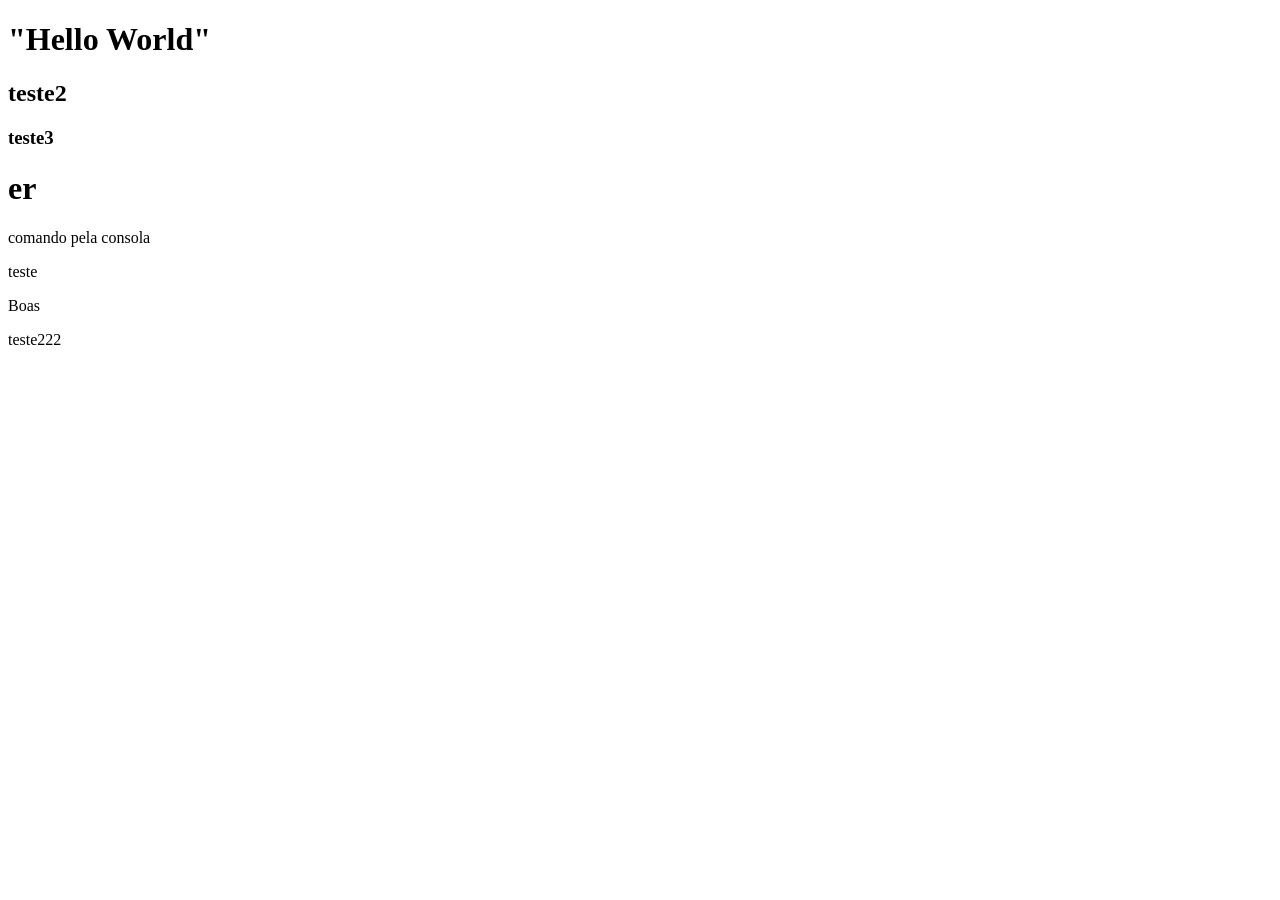
==== index.html @ 0a6a7b0b "commit branch2" ====
<!DOCTYPE html> 
<html lang="en">
    <head>
        <meta charset="UTF-8">
        <meta name="viewport" content="width=device-width, initial-scale=1.0">
        <title>My Website</title>
        <link rel="stylesheet" href="styles.css">
    </head>
    <body>
        <h1>"Hello World"</h1>
        <h2>teste2</h2>
        <h3>teste3</h3>
        <h1>er</h1>
        <p>comando pela consola </p>
        <p>teste</p>
        <p>Boas</p>
        <p>teste222</p>
    </body>
</html>
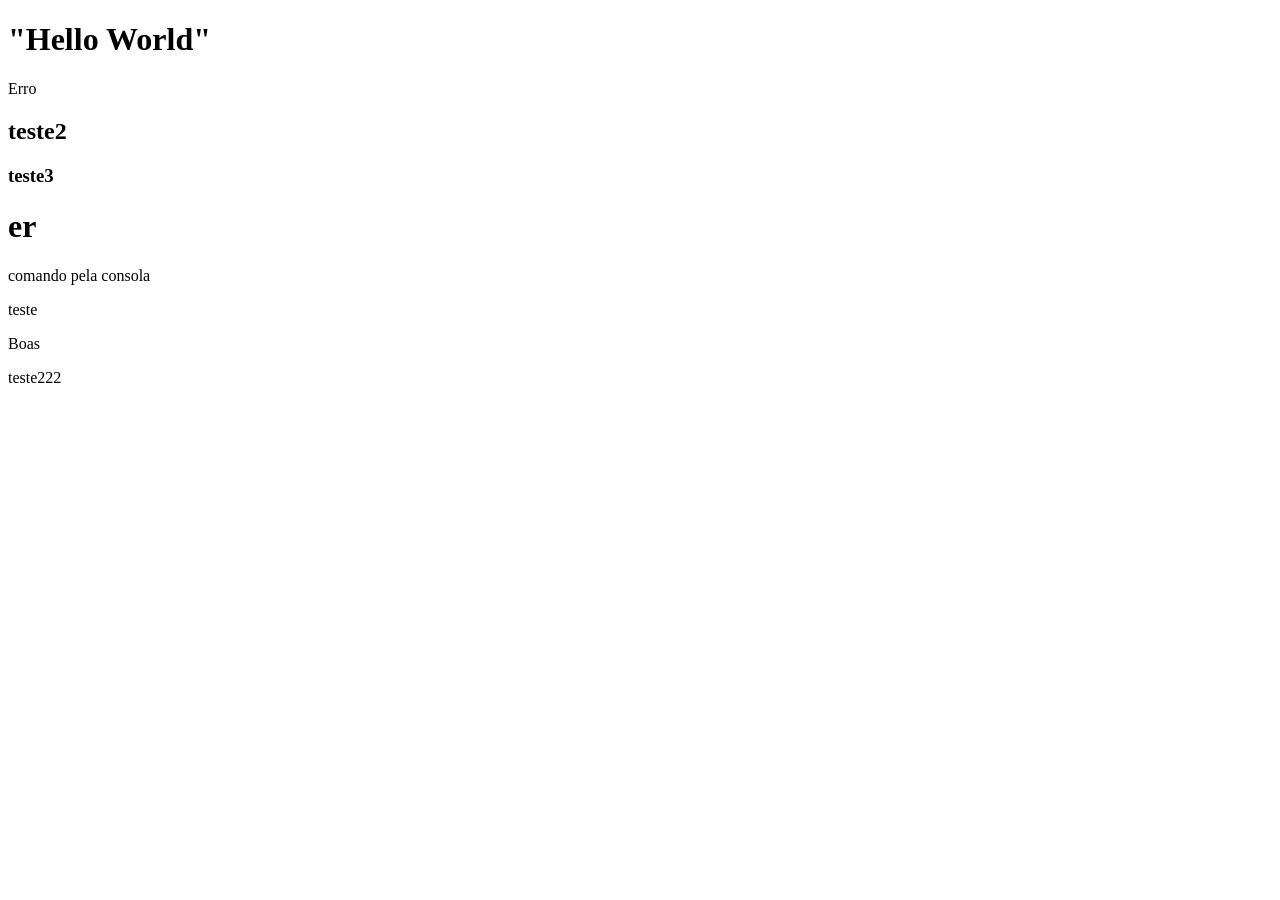
==== commit 61c04869: "simulaçãoerro" ====
--- a/index.html
+++ b/index.html
@@ -8,6 +8,7 @@
     </head>
     <body>
         <h1>"Hello World"</h1>
+        <p>Erro</p>
         <h2>teste2</h2>
         <h3>teste3</h3>
         <h1>er</h1>
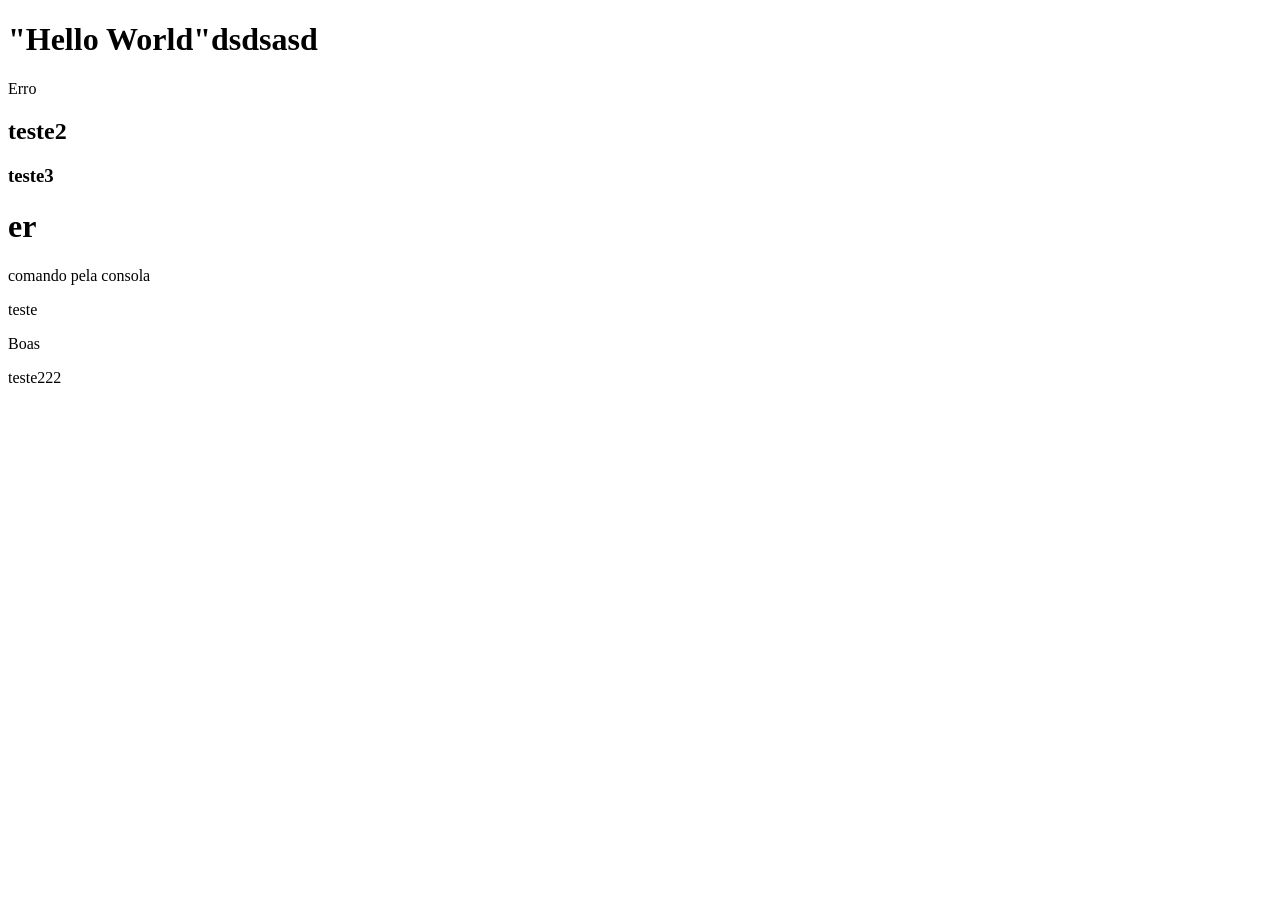
==== commit d1af2913: "committeste" ====
--- a/index.html
+++ b/index.html
@@ -7,7 +7,7 @@
         <link rel="stylesheet" href="styles.css">
     </head>
     <body>
-        <h1>"Hello World"</h1>
+        <h1>"Hello World"dsdsasd</h1>
         <p>Erro</p>
         <h2>teste2</h2>
         <h3>teste3</h3>
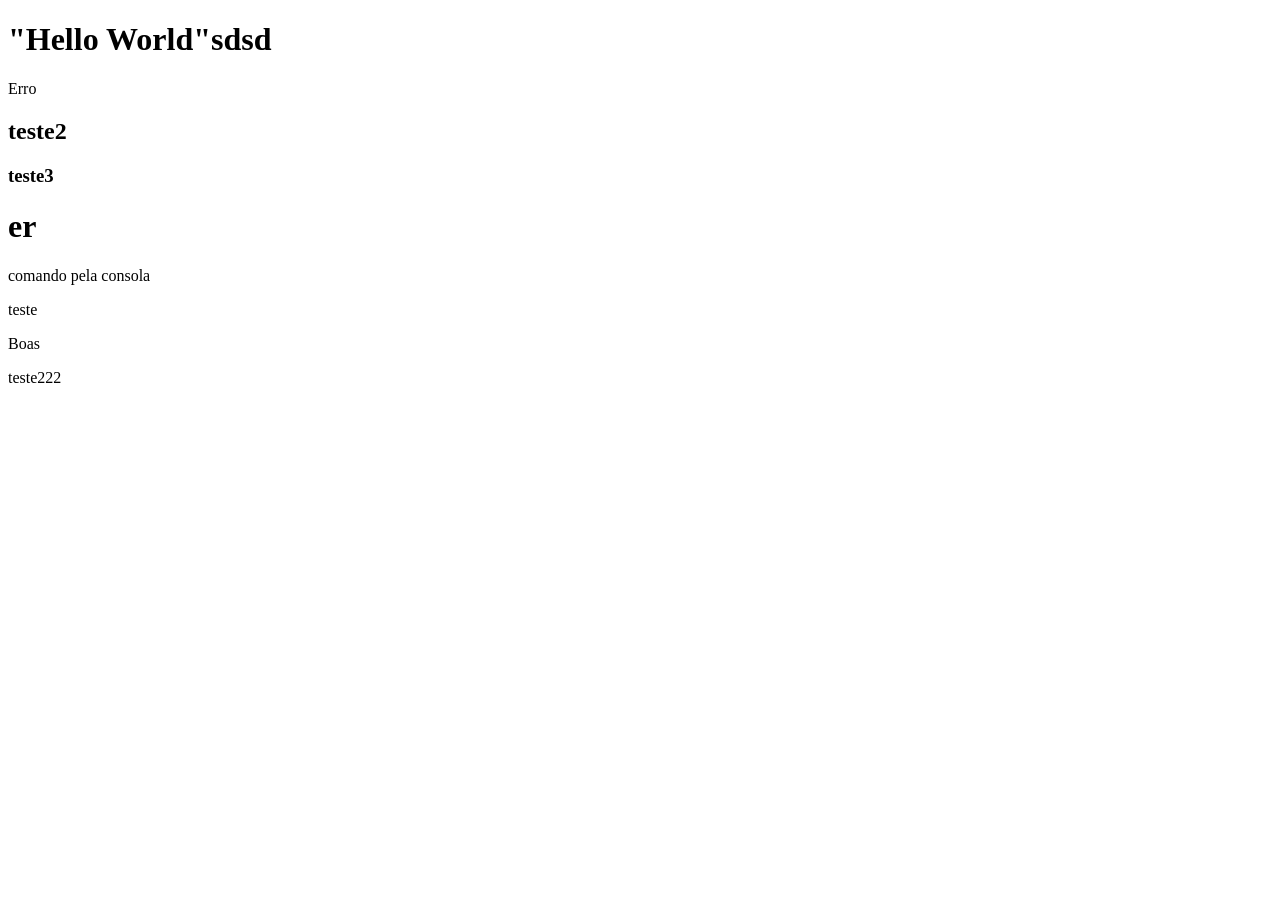
==== commit 5641837b: "sdsd" ====
--- a/index.html
+++ b/index.html
@@ -7,7 +7,7 @@
         <link rel="stylesheet" href="styles.css">
     </head>
     <body>
-        <h1>"Hello World"dsdsasd</h1>
+        <h1>"Hello World"sdsd</h1>
         <p>Erro</p>
         <h2>teste2</h2>
         <h3>teste3</h3>
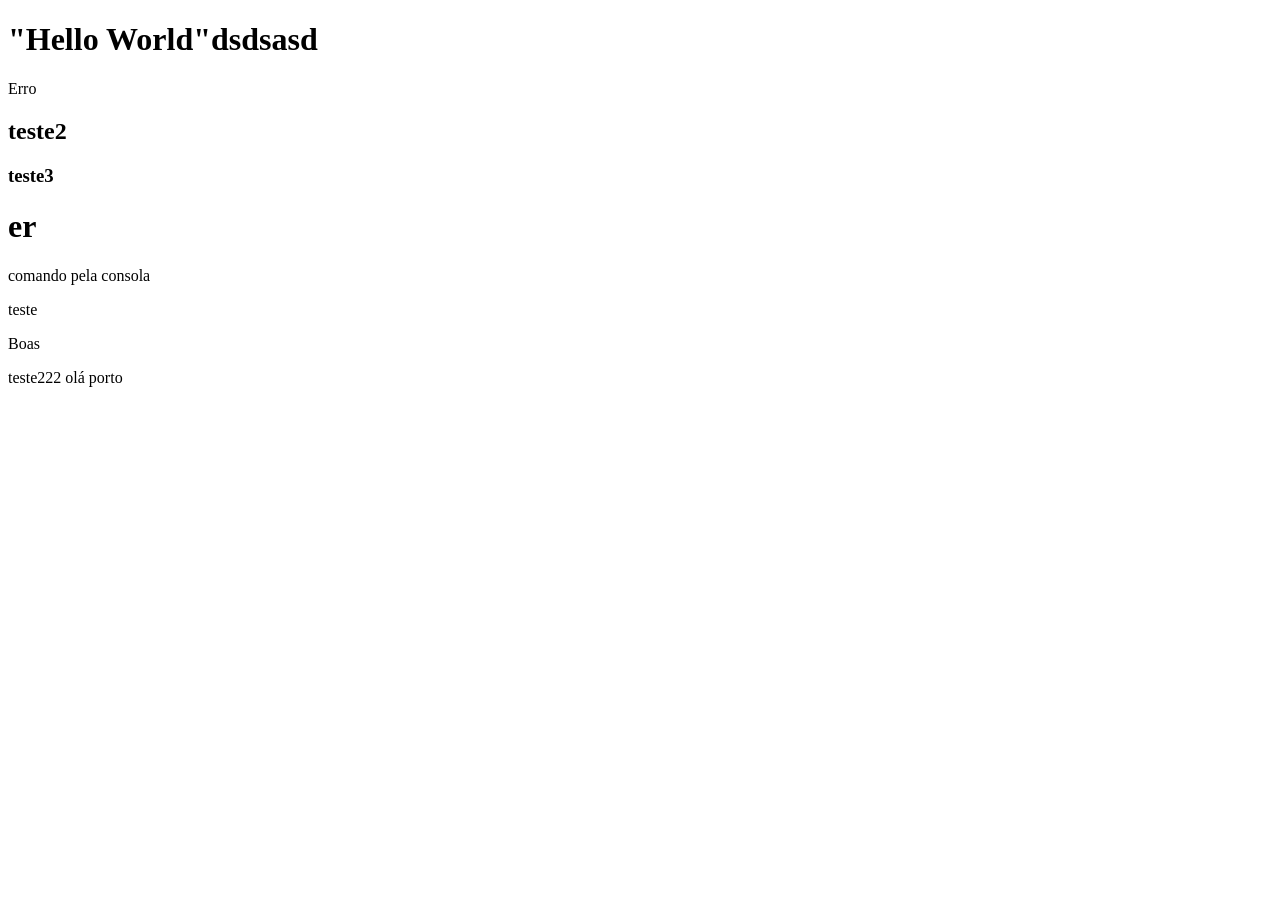
==== commit 48d0364b: "rew" ====
--- a/index.html
+++ b/index.html
@@ -7,7 +7,7 @@
         <link rel="stylesheet" href="styles.css">
     </head>
     <body>
-        <h1>"Hello World"sdsd</h1>
+        <h1>"Hello World"dsdsasd</h1>
         <p>Erro</p>
         <h2>teste2</h2>
         <h3>teste3</h3>
@@ -15,6 +15,6 @@
         <p>comando pela consola </p>
         <p>teste</p>
         <p>Boas</p>
-        <p>teste222</p>
+        <p>teste222 olá porto</p>
     </body>
 </html>
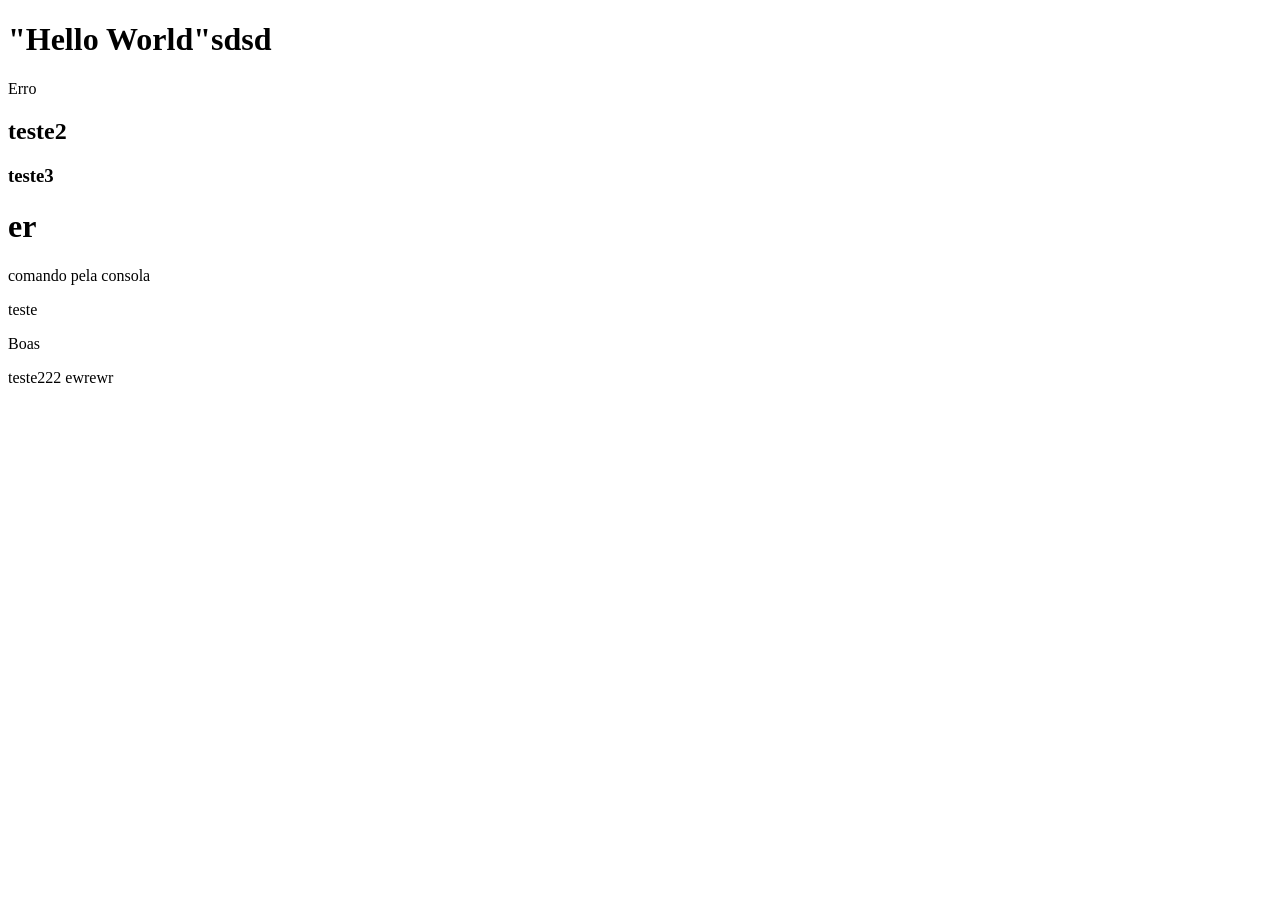
==== commit 9ece9ae9: "werwer" ====
--- a/index.html
+++ b/index.html
@@ -7,7 +7,7 @@
         <link rel="stylesheet" href="styles.css">
     </head>
     <body>
-        <h1>"Hello World"dsdsasd</h1>
+        <h1>"Hello World"sdsd</h1>
         <p>Erro</p>
         <h2>teste2</h2>
         <h3>teste3</h3>
@@ -15,6 +15,6 @@
         <p>comando pela consola </p>
         <p>teste</p>
         <p>Boas</p>
-        <p>teste222 olá porto</p>
+        <p>teste222 ewrewr</p>
     </body>
 </html>
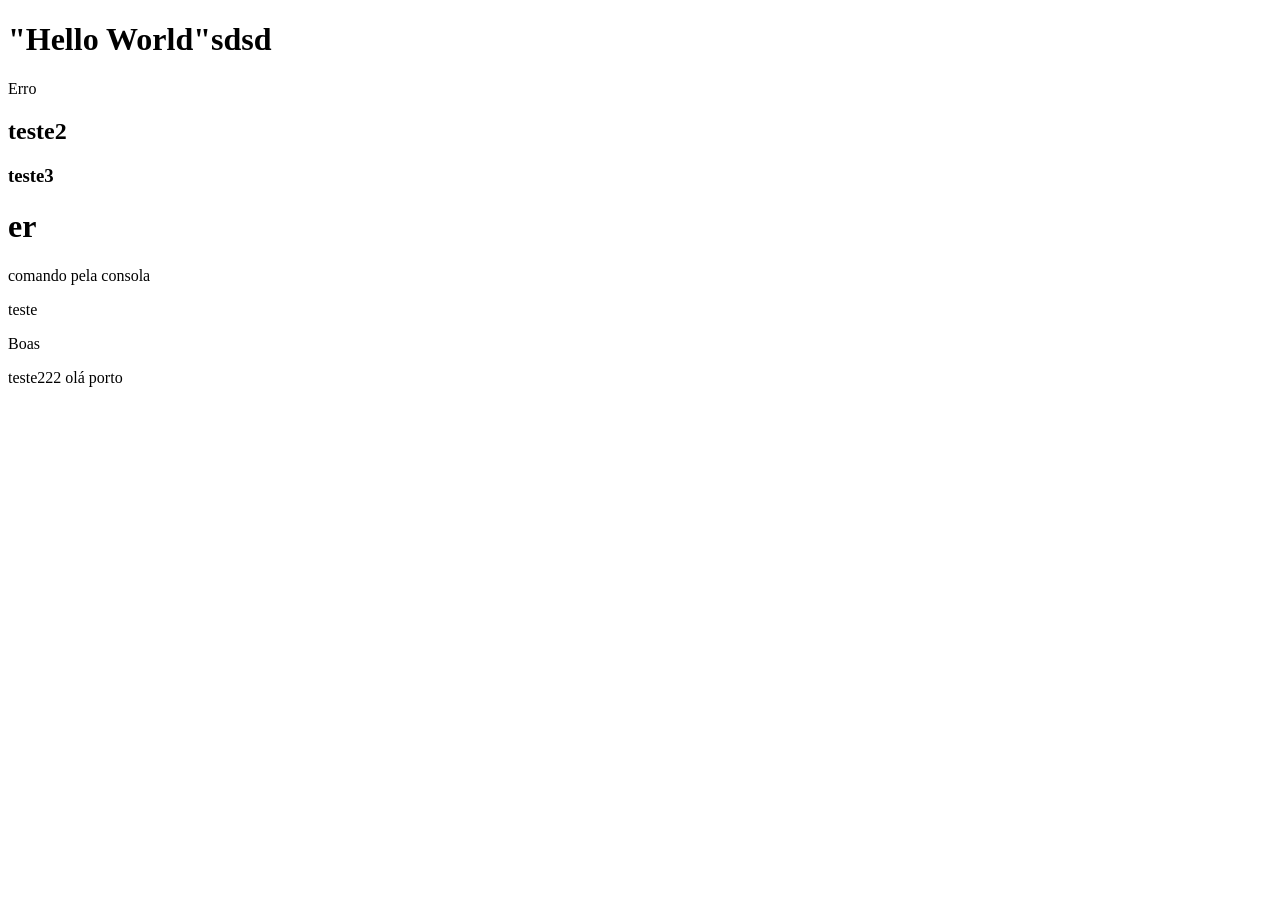
==== commit 34f16abd: "Merge branch 'main' of https://github.com/BrunoAndrade24/projeto-git into branch2" ====
--- a/index.html
+++ b/index.html
@@ -15,6 +15,6 @@
         <p>comando pela consola </p>
         <p>teste</p>
         <p>Boas</p>
-        <p>teste222 ewrewr</p>
+        <p>teste222 olá porto</p>
     </body>
 </html>
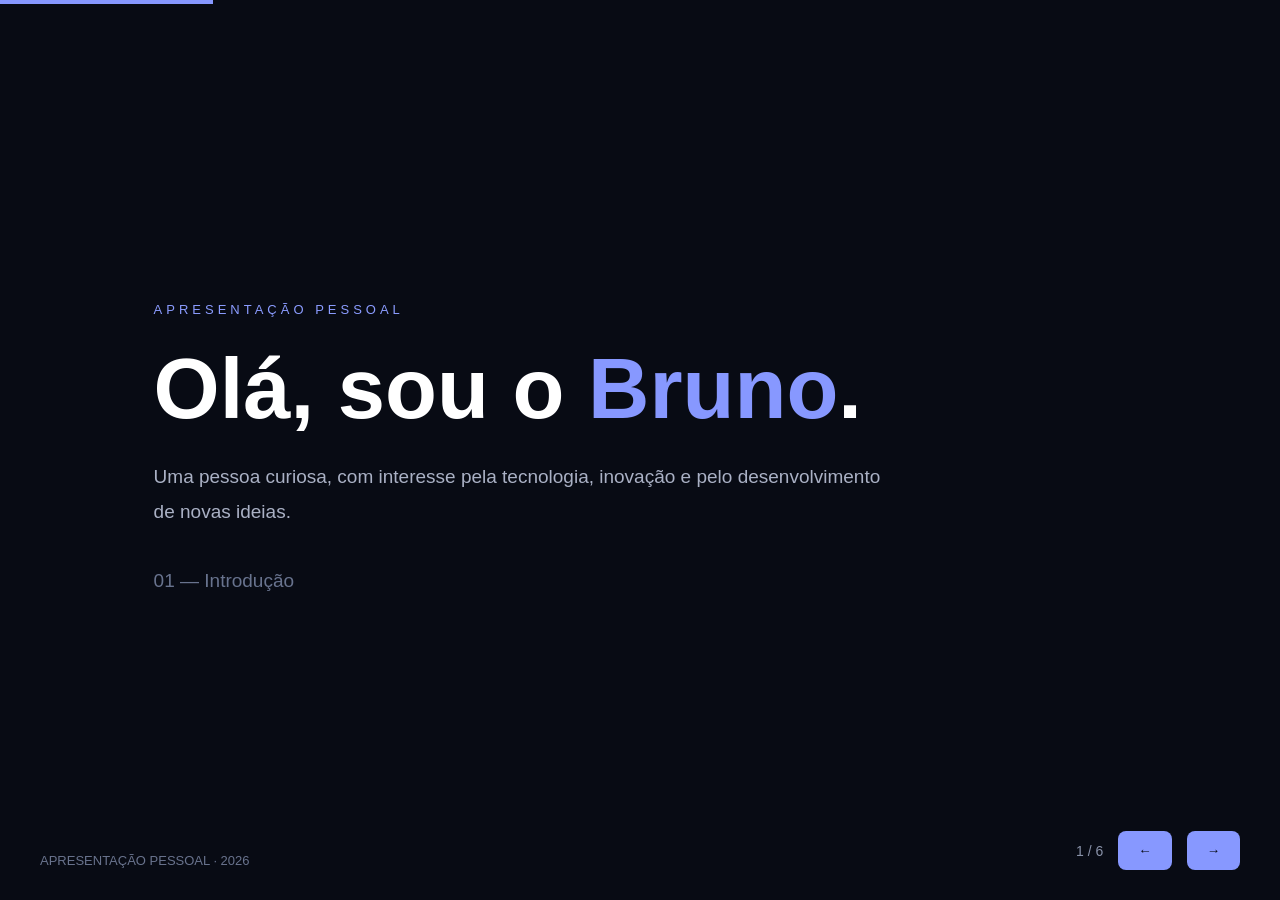
==== commit b2731825: "new file" ====
--- a/index.html
+++ b/index.html
@@ -1,20 +1,322 @@
-<!DOCTYPE html> 
-<html lang="en">
-    <head>
-        <meta charset="UTF-8">
-        <meta name="viewport" content="width=device-width, initial-scale=1.0">
-        <title>My Website</title>
-        <link rel="stylesheet" href="styles.css">
-    </head>
-    <body>
-        <h1>"Hello World"sdsd</h1>
-        <p>Erro</p>
-        <h2>teste2</h2>
-        <h3>teste3</h3>
-        <h1>er</h1>
-        <p>comando pela consola </p>
-        <p>teste</p>
-        <p>Boas</p>
-        <p>teste222 olá porto</p>
-    </body>
+
+<!DOCTYPE html>
+<html lang="pt">
+<head>
+<meta charset="UTF-8">
+<meta name="viewport" content="width=device-width, initial-scale=1.0">
+<title>Apresentação Pessoal</title>
+
+<style>
+* {
+    margin: 0;
+    padding: 0;
+    box-sizing: border-box;
+}
+
+body {
+    font-family: 'Segoe UI', sans-serif;
+    background: #080b14;
+    color: white;
+    overflow: hidden;
+}
+
+.slide {
+    display: none;
+    min-height: 100vh;
+    padding: 10vh 12%;
+    flex-direction: column;
+    justify-content: center;
+    animation: aparecer .6s ease;
+}
+
+.slide.active {
+    display: flex;
+}
+
+@keyframes aparecer {
+    from { opacity: 0; transform: translateY(20px); }
+    to { opacity: 1; transform: translateY(0); }
+}
+
+.tag {
+    color: #8b9cff;
+    text-transform: uppercase;
+    letter-spacing: 4px;
+    font-size: 13px;
+    margin-bottom: 25px;
+}
+
+h1 {
+    font-size: clamp(45px, 8vw, 85px);
+    line-height: 1.1;
+    margin-bottom: 25px;
+}
+
+h2 {
+    font-size: clamp(35px, 5vw, 55px);
+    margin-bottom: 35px;
+}
+
+p {
+    color: #aab1c5;
+    font-size: 19px;
+    line-height: 1.8;
+    max-width: 750px;
+}
+
+.highlight {
+    color: #8798ff;
+}
+
+.grid {
+    display: grid;
+    grid-template-columns: repeat(2, 1fr);
+    gap: 20px;
+    max-width: 850px;
+}
+
+.card {
+    background: #121827;
+    border: 1px solid #273149;
+    padding: 28px;
+    border-radius: 15px;
+    transition: .3s;
+}
+
+.card:hover {
+    transform: translateY(-5px);
+    border-color: #8798ff;
+}
+
+.card h3 {
+    margin-bottom: 12px;
+    font-size: 21px;
+}
+
+.card p {
+    font-size: 15px;
+}
+
+.icon {
+    font-size: 30px;
+    margin-bottom: 15px;
+}
+
+.controls {
+    position: fixed;
+    bottom: 30px;
+    right: 40px;
+    display: flex;
+    align-items: center;
+    gap: 15px;
+}
+
+button {
+    background: #8798ff;
+    color: #080b14;
+    border: none;
+    padding: 12px 20px;
+    border-radius: 8px;
+    font-weight: bold;
+    cursor: pointer;
+}
+
+button:hover {
+    background: white;
+}
+
+#counter {
+    color: #8992a9;
+    font-size: 14px;
+}
+
+.progress {
+    position: fixed;
+    top: 0;
+    left: 0;
+    height: 4px;
+    background: #8798ff;
+    transition: width .3s;
+}
+
+footer {
+    position: fixed;
+    bottom: 32px;
+    left: 40px;
+    color: #69738d;
+    font-size: 13px;
+}
+
+@media(max-width: 650px) {
+    .slide { padding: 8vh 7%; }
+    .grid { grid-template-columns: 1fr; gap: 12px; }
+    .card { padding: 18px; }
+    footer { display: none; }
+    .controls { right: 15px; bottom: 15px; }
+}
+</style>
+</head>
+
+<body>
+
+<div class="progress" id="progress"></div>
+
+<!-- SLIDE 1 -->
+<section class="slide active">
+    <div class="tag">Apresentação pessoal</div>
+    <h1>Olá, sou o <span class="highlight">Bruno</span>.</h1>
+    <p>Uma pessoa curiosa, com interesse pela tecnologia, inovação e pelo desenvolvimento de novas ideias.</p>
+    <p style="margin-top:35px;color:#68738e;">01 — Introdução</p>
+</section>
+
+<!-- SLIDE 2 -->
+<section class="slide">
+    <div class="tag">01 / Sobre mim</div>
+    <h2>Um pouco sobre <span class="highlight">mim.</span></h2>
+    <p>
+        Gosto de aprender coisas novas, explorar diferentes áreas
+        e perceber como funcionam as tecnologias que fazem parte
+        do nosso dia a dia.
+        <br><br>
+        Sou uma pessoa prática, curiosa e gosto de encontrar
+        soluções para problemas.
+    </p>
+</section>
+
+<!-- SLIDE 3 -->
+<section class="slide">
+    <div class="tag">02 / Interesses</div>
+    <h2>O que me <span class="highlight">interessa.</span></h2>
+
+    <div class="grid">
+        <div class="card">
+            <div class="icon">💻</div>
+            <h3>Tecnologia</h3>
+            <p>Hardware, computadores e novas tecnologias.</p>
+        </div>
+
+        <div class="card">
+            <div class="icon">🤖</div>
+            <h3>Inteligência Artificial</h3>
+            <p>Automação, ferramentas inteligentes e inovação.</p>
+        </div>
+
+        <div class="card">
+            <div class="icon">🌐</div>
+            <h3>Programação</h3>
+            <p>Desenvolvimento web e criação de projetos digitais.</p>
+        </div>
+
+        <div class="card">
+            <div class="icon">🎮</div>
+            <h3>Gaming</h3>
+            <p>Jogos de estratégia, progressão e competição.</p>
+        </div>
+    </div>
+</section>
+
+<!-- SLIDE 4 -->
+<section class="slide">
+    <div class="tag">03 / Competências</div>
+    <h2>O que gosto de <span class="highlight">fazer.</span></h2>
+
+    <div class="grid">
+        <div class="card">
+            <h3>🔧 Resolver problemas</h3>
+            <p>Diagnosticar problemas técnicos e procurar soluções.</p>
+        </div>
+
+        <div class="card">
+            <h3>🖥️ Criar projetos</h3>
+            <p>Explorar programação e desenvolver ideias digitais.</p>
+        </div>
+
+        <div class="card">
+            <h3>📚 Aprender</h3>
+            <p>Adquirir conhecimentos e experimentar ferramentas novas.</p>
+        </div>
+
+        <div class="card">
+            <h3>💡 Inovar</h3>
+            <p>Encontrar formas diferentes de melhorar processos.</p>
+        </div>
+    </div>
+</section>
+
+<!-- SLIDE 5 -->
+<section class="slide">
+    <div class="tag">04 / Objetivos</div>
+    <h2>Sempre a <span class="highlight">evoluir.</span></h2>
+
+    <p>
+        Quero continuar a desenvolver as minhas competências
+        na área tecnológica, aprofundar os meus conhecimentos
+        em programação e inteligência artificial e participar
+        em projetos que tenham impacto real.
+        <br><br>
+        Acredito que aprender, experimentar e adaptar são
+        fundamentais para acompanhar a evolução do mundo.
+    </p>
+</section>
+
+<!-- SLIDE 6 -->
+<section class="slide">
+    <div class="tag">05 / Conclusão</div>
+    <h1>O futuro é <span class="highlight">construído.</span></h1>
+    <p>
+        Tenho curiosidade pelo que ainda está por descobrir
+        e vontade de continuar a aprender e evoluir.
+        <br><br>
+        Obrigado pela atenção!
+    </p>
+</section>
+
+<footer>APRESENTAÇÃO PESSOAL · 2026</footer>
+
+<div class="controls">
+    <span id="counter">1 / 6</span>
+    <button onclick="changeSlide(-1)">←</button>
+    <button onclick="changeSlide(1)">→</button>
+</div>
+
+<script>
+let current = 0;
+
+const slides = document.querySelectorAll('.slide');
+const counter = document.getElementById('counter');
+const progress = document.getElementById('progress');
+
+function updateSlide() {
+    slides.forEach((slide, index) => {
+        slide.classList.toggle('active', index === current);
+    });
+
+    counter.textContent = `${current + 1} / ${slides.length}`;
+    progress.style.width =
+        `${((current + 1) / slides.length) * 100}%`;
+}
+
+function changeSlide(direction) {
+    current += direction;
+
+    if (current < 0) current = 0;
+    if (current >= slides.length) current = slides.length - 1;
+
+    updateSlide();
+}
+
+document.addEventListener('keydown', (event) => {
+    if (event.key === 'ArrowRight' || event.key === ' ') {
+        changeSlide(1);
+    }
+
+    if (event.key === 'ArrowLeft') {
+        changeSlide(-1);
+    }
+});
+
+updateSlide();
+</script>
+
+</body>
 </html>
